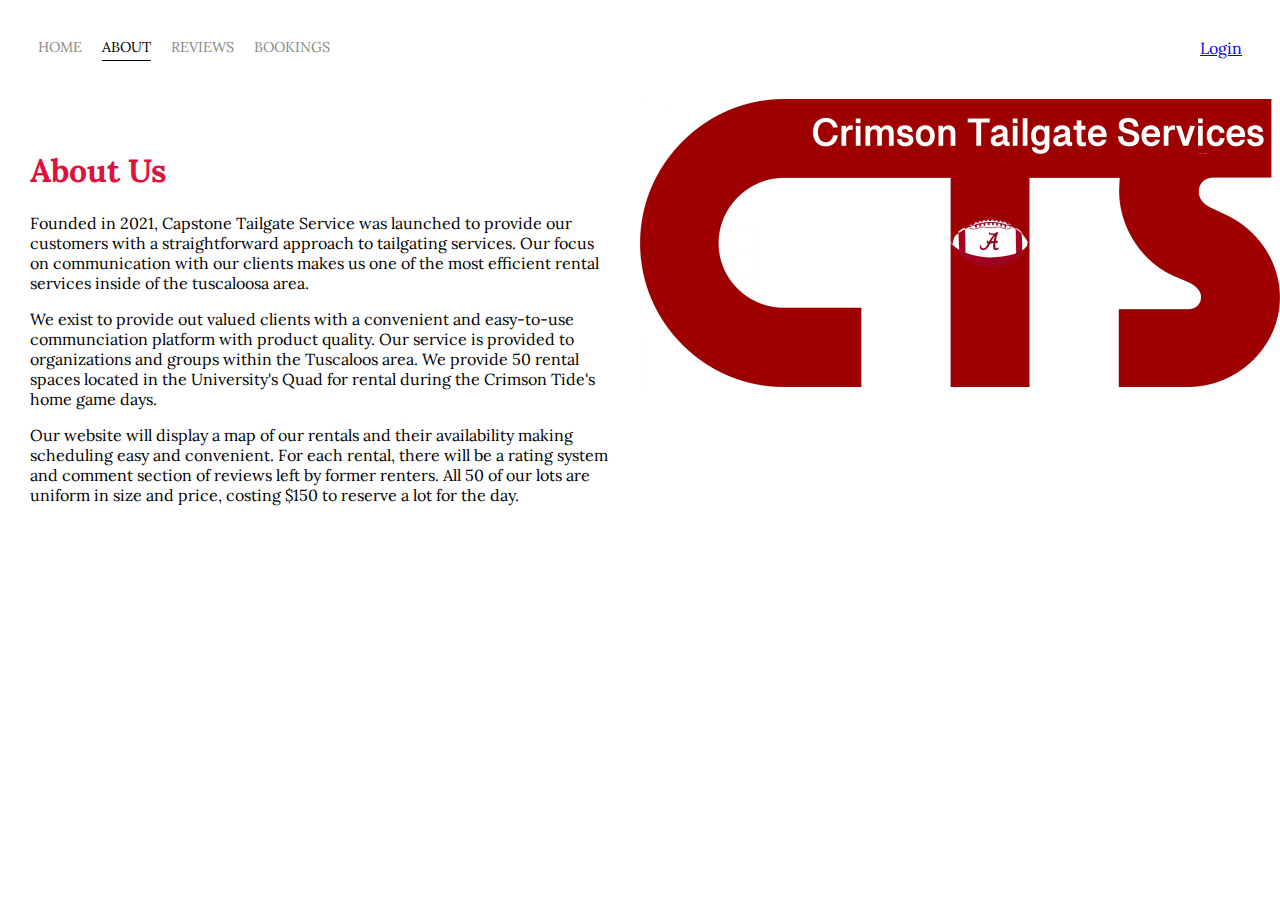
==== about.html @ 96c16dcd "General HTML layout" ====
<!DOCTYPE html>
<html lang="en">
<head>
    <meta charset="UTF-8">
    <meta http-equiv="X-UA-Compatible" content="IE=edge">
    <meta name="viewport" content="width=device-width, initial-scale=1.0">
    <title>About</title>
    <link rel="preconnect" href="https://fonts.googleapis.com">
    <link rel="preconnect" href="https://fonts.gstatic.com" crossorigin>
    <link href="https://fonts.googleapis.com/css2?family=Lora&display=swap" rel="stylesheet">
    <link rel="stylesheet" href="resources/css/styles.css">
</head>
<body>
    <div class="container">
        <div class="nav-wrapper">
            <!-- div allows me to properly manage content on the website & select -->
            <div class="left-side">
                <div class="nav-link-wrapper">
                    <a href="index.html">Home</a>
                </div>

                <div class="nav-link-wrapper active-nav-link">
                    <a href="about.html">About</a>
                </div>

                <div class="nav-link-wrapper">
                    <a href="review.html">Reviews</a>
                </div>

                <div class="nav-link-wrapper">
                    <div class="brand">
                        <a href="booking.html">Bookings</a>
                    </div>
                </div>
            </div>

            <div class="right-side">
                    <a href="login.html">Login</a>
            </div>
        </div>
        <div class="content-wrapper">
            <div class="two-column-wrapper">
                <div class="profile-content-wrapper">
                    <h1>About Us</h1>

                    <p>Founded in 2021, Capstone Tailgate Service was launched to provide our customers with a straightforward approach to tailgating services. Our focus on communication with our clients makes us one of the most efficient rental services inside of the tuscaloosa area.</p>
                    
                    <p>We exist to provide out valued clients with a convenient and easy-to-use communciation platform with product quality. Our service is provided to organizations and groups within the Tuscaloos area. We provide 50 rental spaces located in the University's Quad for rental during the Crimson Tide's home game days.</p>

                    <p>Our website will display a map of our rentals and their availability making scheduling easy and convenient. For each rental, there will be a rating system and comment section of reviews left by former renters. All 50 of our lots are uniform in size and price, costing $150 to reserve a lot for the day.</p> 
                </div>
                <div class="profile-image-wrapper">
                    <img src="resources/images/CTSLOGO.png" alt="">
                </div>
            </div>
        </div>
    </div>
</body>
</html>
---- resources/css/styles.css ----
/* Master styles */
body{
    font-family: "Lora", sans-serif;
    margin: 0px;
}

.container {
    /* Want the container to use grid */
    display: grid;
    /* using the template columns for grid to put sections for tab */
    grid-template-columns: 1fr;
}

/* nav styles */
.nav-wrapper{
    /* ignores the child classes with flex  */
    display: flex;
    /* it'll space by all open the space */
    justify-content: space-between;
    padding: 38px;
}

.left-side{
    display: flex;

}
/* look at the nav wrapper go to left side and then grab all divs  */
.nav-wrapper > .left-side > div{
    margin-right: 20px;
    font-size: 0.9em;
    text-transform: uppercase;
}

.nav-link-wrapper{
    height: 22px;
    border-bottom: 1px solid transparent;
    transition: border-bottom 0.5s;
}
/* want the nav link wrapper with a link */
.nav-link-wrapper a{
    color: #8a8a8a;
    text-decoration: none;
    transition: color 0.5s;
}
/* allows me to have a border when hovering over tab */
.nav-link-wrapper:hover{
    border-bottom: 1px solid black;
}

/* hover over link */
.nav-link-wrapper a:hover{
    color: black;
}

.active-nav-link{
    border-bottom: 1px solid black;
}

.active-nav-link a{
    color: black !important;
}

/* about page styles */
.two-column-wrapper{
    display: grid;
    grid-template-columns: 1fr 1fr;
}

.profile-image-wrapper img{
    width: 100%;
}

.profile-content-wrapper{
    padding: 30px;
}

.profile-content-wrapper h1{
    color: crimson;
}
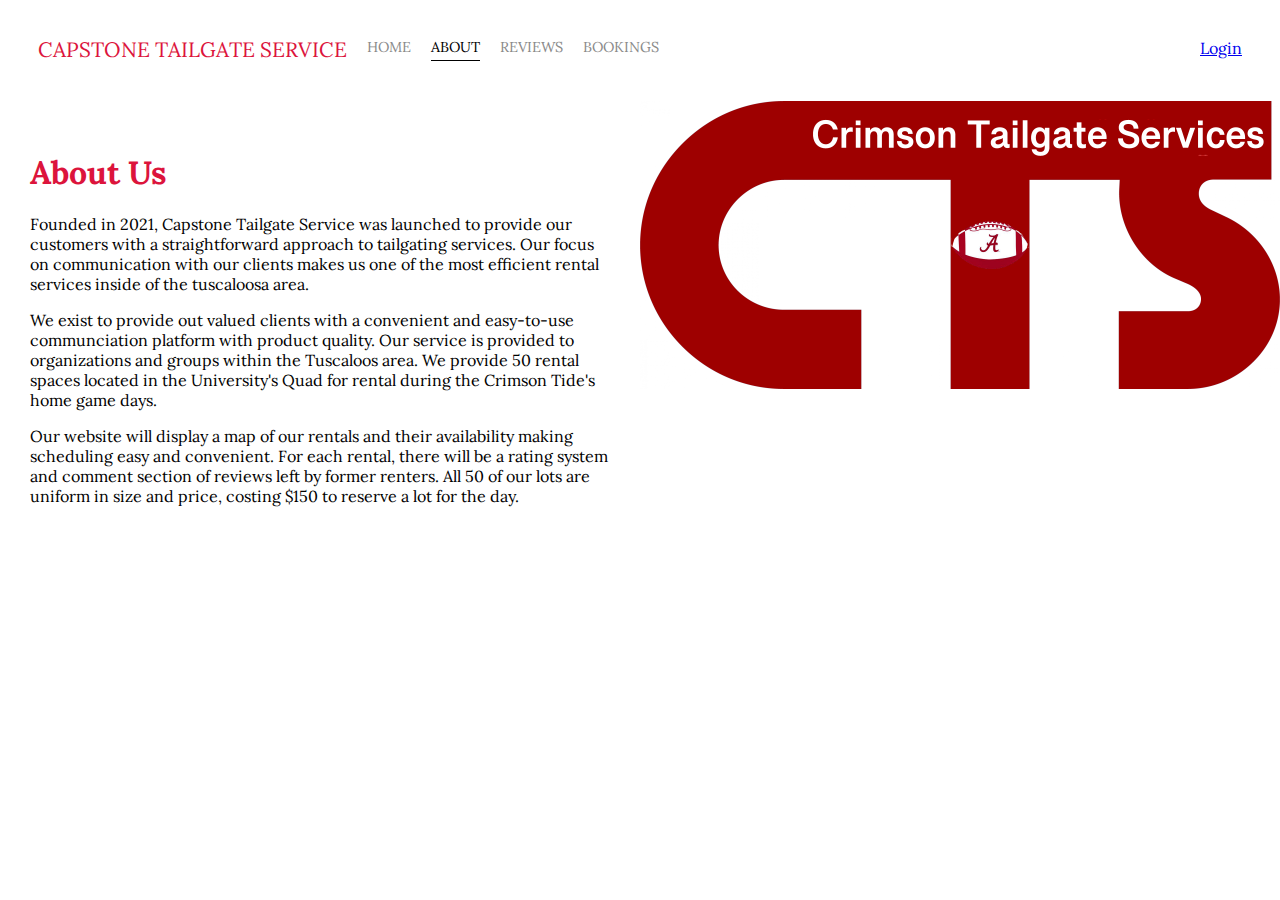
==== commit 0a405808: "General HTML layout" ====
--- a/about.html
+++ b/about.html
@@ -15,6 +15,9 @@
         <div class="nav-wrapper">
             <!-- div allows me to properly manage content on the website & select -->
             <div class="left-side">
+                <div class="nav-link-logo">
+                    <div>CAPSTONE TAILGATE SERVICE</div>
+                </div>
                 <div class="nav-link-wrapper">
                     <a href="index.html">Home</a>
                 </div>
--- a/resources/css/styles.css
+++ b/resources/css/styles.css
@@ -78,3 +78,10 @@
     color: crimson;
 }
 
+/*Logo*/
+.nav-wrapper > .left-side > .nav-link-logo{
+    color: crimson;
+    font-size: 1.3em;
+    text-transform: uppercase;
+    margin-top: -0.65mm;
+}
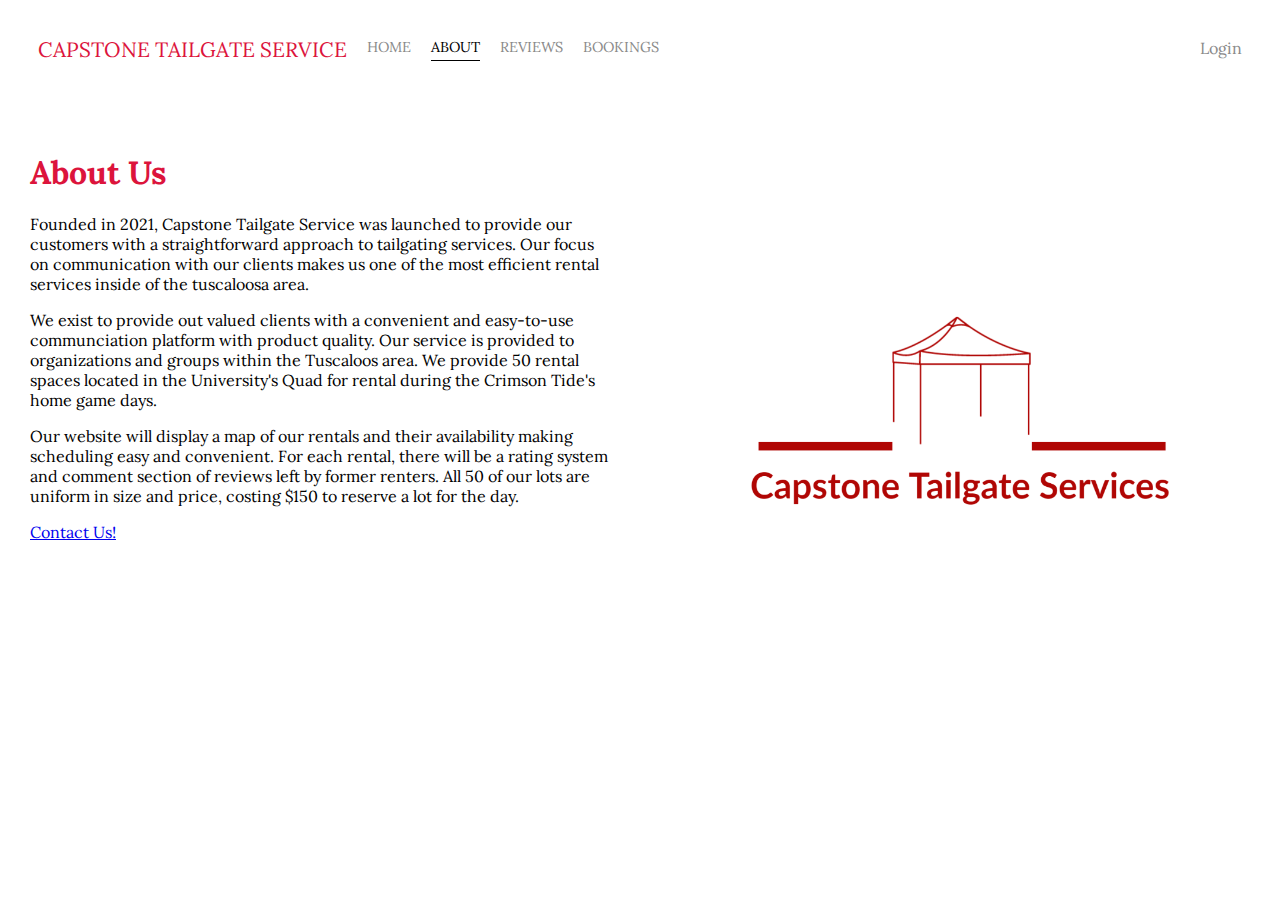
==== commit 9162866e: "Frontend V1.4" ====
--- a/about.html
+++ b/about.html
@@ -38,7 +38,9 @@
             </div>
 
             <div class="right-side">
+                <div class="nav-link-wrapper">
                     <a href="login.html">Login</a>
+                </div>
             </div>
         </div>
         <div class="content-wrapper">
@@ -51,9 +53,13 @@
                     <p>We exist to provide out valued clients with a convenient and easy-to-use communciation platform with product quality. Our service is provided to organizations and groups within the Tuscaloos area. We provide 50 rental spaces located in the University's Quad for rental during the Crimson Tide's home game days.</p>
 
                     <p>Our website will display a map of our rentals and their availability making scheduling easy and convenient. For each rental, there will be a rating system and comment section of reviews left by former renters. All 50 of our lots are uniform in size and price, costing $150 to reserve a lot for the day.</p> 
+
+                    <div class="contact-button-wrapper">
+                        <a class="button cta-button" href="contact.html">Contact Us!</a>
+                    </div>
                 </div>
                 <div class="profile-image-wrapper">
-                    <img src="resources/images/CTSLOGO.png" alt="">
+                    <img src="resources/images/Capstone Tailgate Services Proper.png" alt="">
                 </div>
             </div>
         </div>
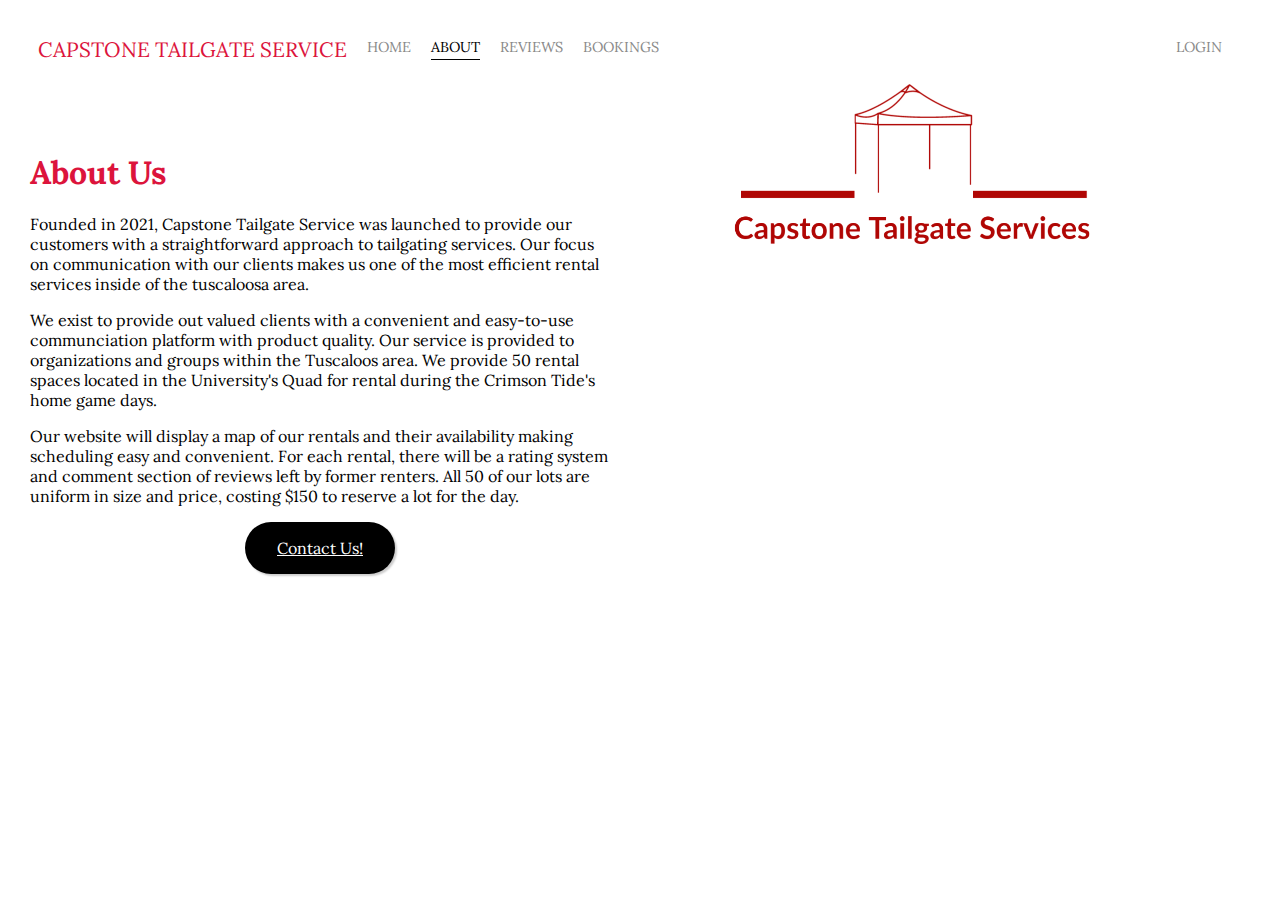
==== commit c23088f5: "Frontend V1.5" ====
--- a/about.html
+++ b/about.html
@@ -31,18 +31,17 @@
                 </div>
 
                 <div class="nav-link-wrapper">
-                    <div class="brand">
-                        <a href="booking.html">Bookings</a>
-                    </div>
+                    <a href="booking.html">Bookings</a>
                 </div>
             </div>
 
             <div class="right-side">
                 <div class="nav-link-wrapper">
-                    <a href="login.html">Login</a>
+                    <a href="login.html">LOGIN</a>
                 </div>
             </div>
         </div>
+
         <div class="content-wrapper">
             <div class="two-column-wrapper">
                 <div class="profile-content-wrapper">
--- a/resources/css/styles.css
+++ b/resources/css/styles.css
@@ -30,7 +30,11 @@
     font-size: 0.9em;
     text-transform: uppercase;
 }
-
+.nav-wrapper > .right-side > div{
+    margin-right: 20px;
+    font-size: 0.9em;
+    text-transform: uppercase;
+}
 .nav-link-wrapper{
     height: 22px;
     border-bottom: 1px solid transparent;
@@ -67,7 +71,8 @@
 }
 
 .profile-image-wrapper img{
-    width: 100%;
+    width: 85%;
+    margin-top: -200px;
 }
 
 .profile-content-wrapper{
@@ -85,3 +90,99 @@
     text-transform: uppercase;
     margin-top: -0.65mm;
 }
+
+/* Contact Us button */
+
+.contact-button-wrapper{
+    display: block;
+    text-align: center;
+}
+
+.button{
+    border: none;
+    border-radius: 3em;
+    box-shadow: 2px 2px 2px rgba(0,0,0,0.2);
+    display: inline-block;
+    font-size: 1em;
+    padding: 1em 2em;
+    width: auto;
+}
+
+.cta-button {
+    background-color: #000;
+    color: #fff !important;
+  }
+  
+  .cta-button:hover {
+    background-color: #777;
+  }
+
+    /* contact us page */
+* {
+    box-sizing: border-box;
+}
+
+/* Style inputs */
+input[type=text], select, textarea {
+    width: 100%;
+    padding: 12px;
+    border: 1px solid #ccc;
+    margin-top: 6px;
+    margin-bottom: 16px;
+    resize: vertical;
+}
+
+input[type=submit] {
+    background-color: #04AA6D;
+    color: white;
+    padding: 12px 20px;
+    border: none;
+    cursor: pointer;
+}
+
+input[type=submit]:hover {
+    background-color: #45a049;
+}
+
+/* Style the container/contact section */
+.contact-container {
+    border-radius: 5px;
+    background-color: #f2f2f2;
+    padding: 10px;
+}
+
+/* Create two columns that float next to eachother */
+.column-contact-container {
+    float: left;
+    width: 50%;
+    margin-top: 6px;
+    padding: 20px;
+}
+
+/* Clear floats after the columns */
+.row-contact-container:after {
+    content: "";
+    display: table;
+    clear: both;
+}
+
+/* Responsive layout - when the screen is less than 600px wide, make the two columns stack on top of each other instead of next to each other */
+@media screen and (max-width: 600px) {
+.column, input[type=submit] {
+    width: 100%;
+    margin-top: 0;
+    }
+}
+
+.contact-container h2{
+    color: crimson;
+}
+
+.img-center{
+    display: block;
+    margin-left: auto;
+    margin-right: auto;
+    width: 100%;
+    margin-top: -250px;
+}
+ 